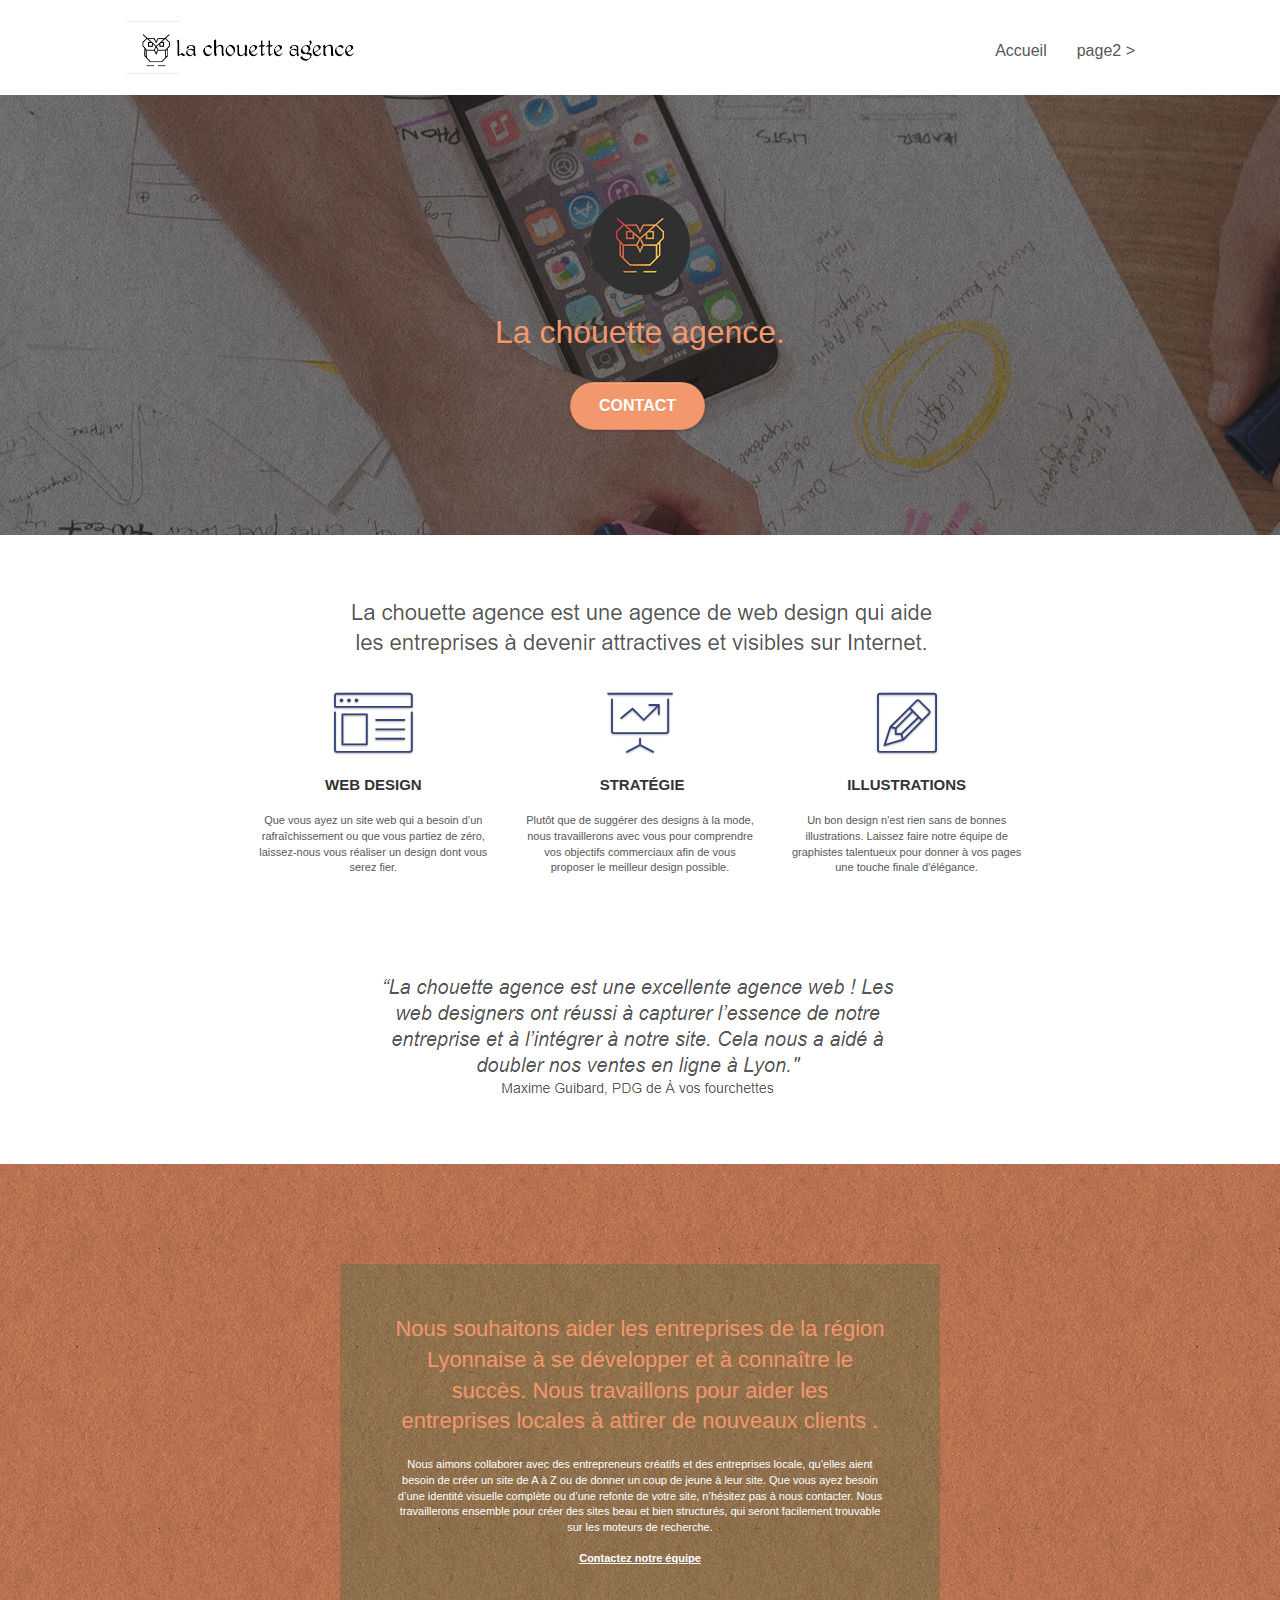
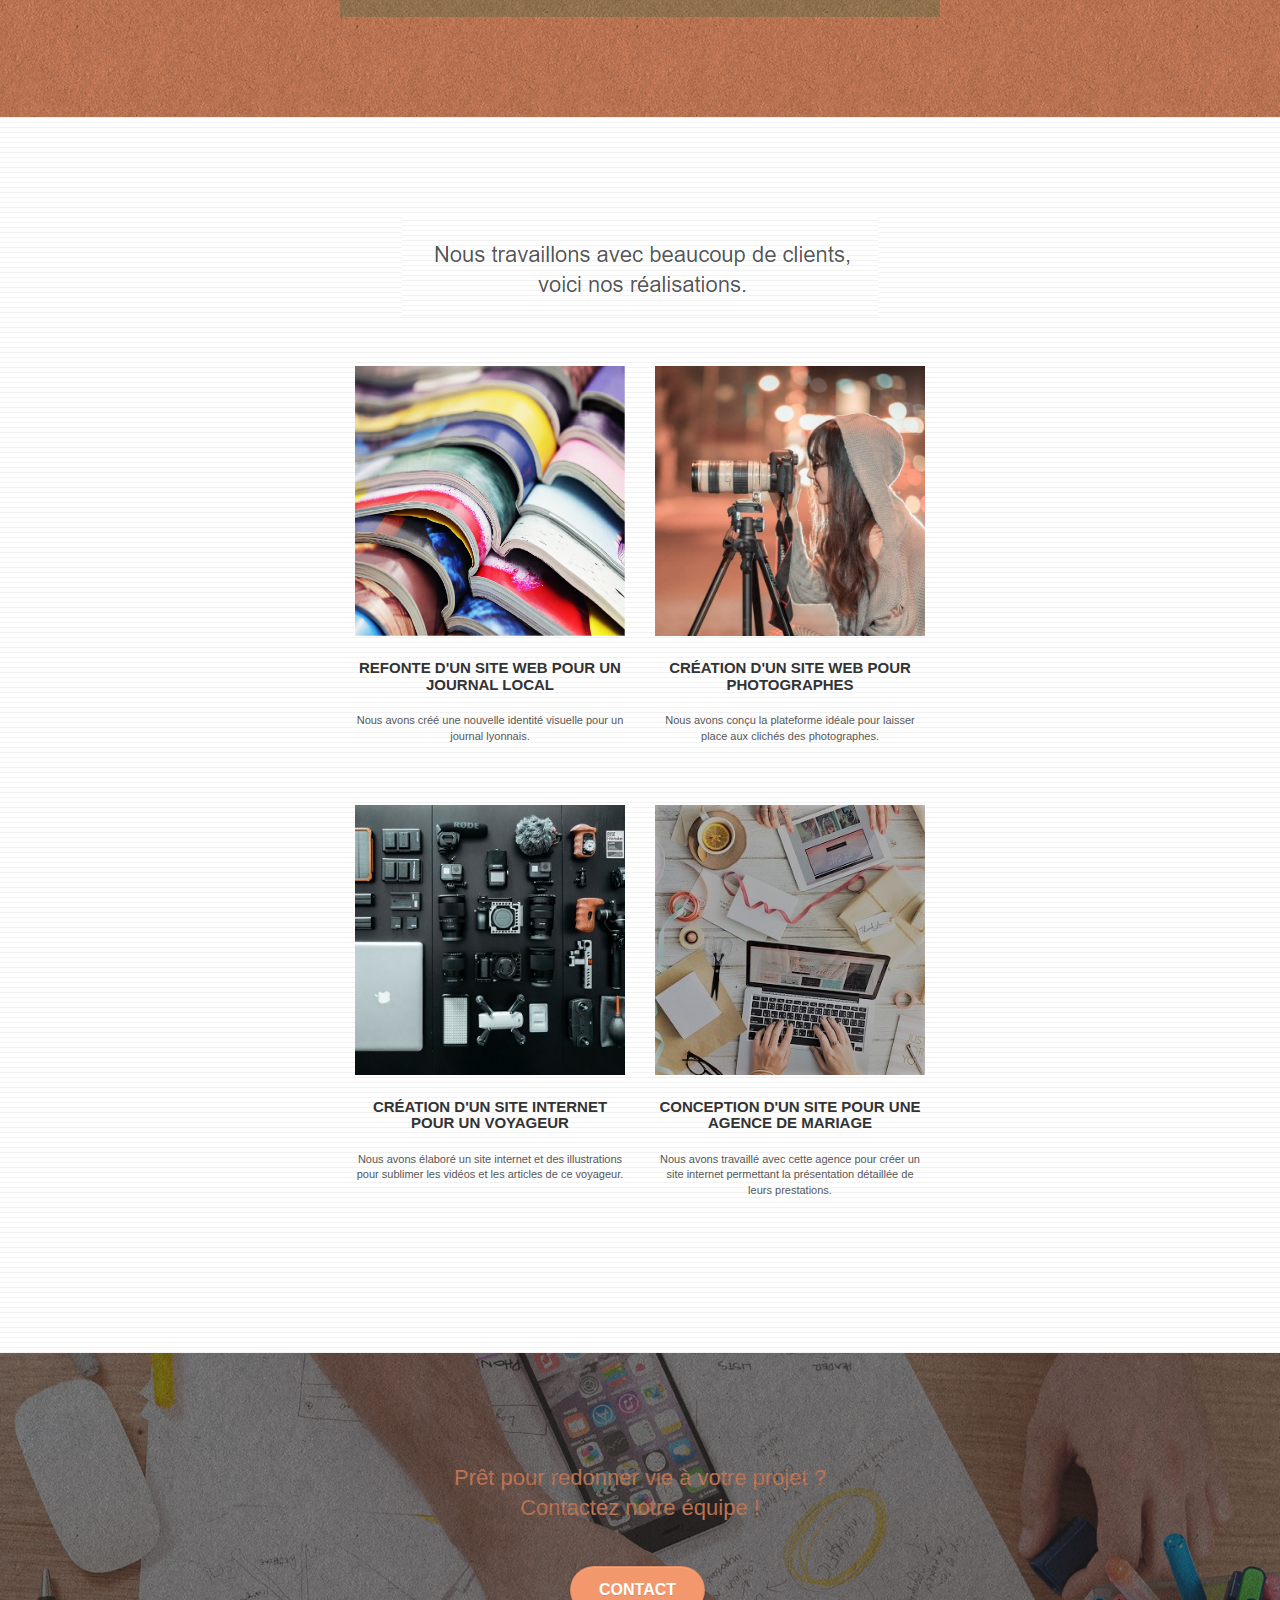
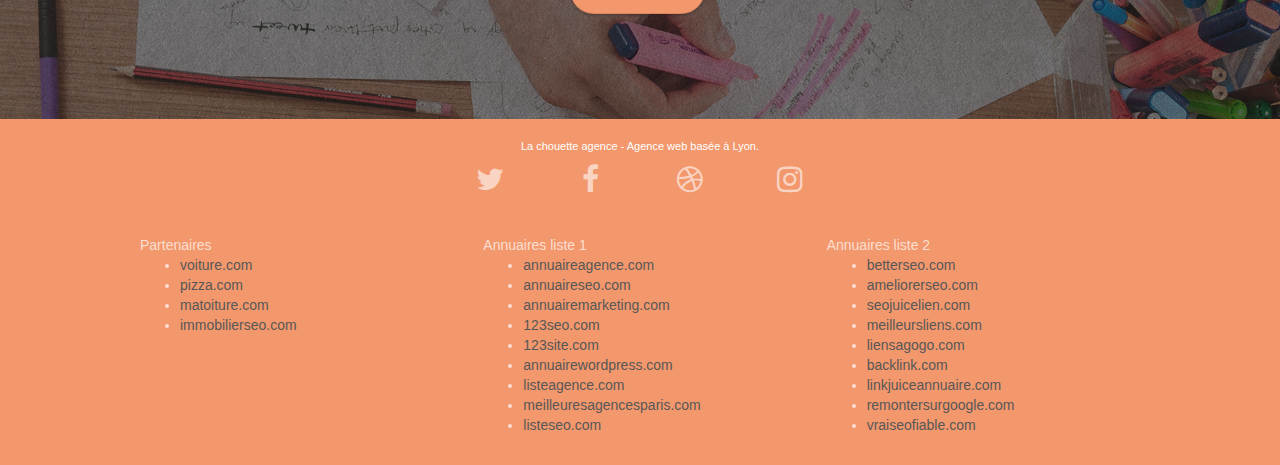
==== index.html @ b1a2a3a9 "first commit" ====
<!doctype html>
<html lang="Default">
<head>
    <meta charset="utf-8">
    <meta name="keywords" content="seo, google, site web, site internet, agence design paris, agence design, agence design,agence design,agence design,agence design,agence design,agence design,agence design,agence design">
    <meta name="description" content="">
    <meta name="viewport" content="width=device-width, initial-scale=1.0, viewport-fit=cover">
    <link rel="shortcut icon" type="image/png" href="favicon.jpg">
    
	<link rel="stylesheet" type="text/css" href="./css/bootstrap.css">
	<link rel="stylesheet" type="text/css" href="style.css">
	<link rel="stylesheet" type="text/css" href="./css/font-awesome.css">
	<link rel="stylesheet" type="text/css" href="./css/et-line.css">
	
    
	<script src="./js/jquery-2.1.0.js"></script>
	<script src="./js/bootstrap.js"></script>
	<script src="./js/blocs.js"></script>
	<script src="./js/jquery.touchSwipe.js" defer></script>
	<script src="./js/gmaps.js"></script>

    <title>.</title>

    
<!-- Analytics -->
 
<!-- Analytics END -->
    
</head>
<body>
<!-- Principal conteneur -->
<div class="page-container">
    
<!-- bloc-0 -->
<div class="bloc bgc-white l-bloc " id="bloc-0">
	<div class="container bloc-sm">

		<nav class="navbar row">
			<div class="navbar-header">
				<div class="keywords" style="color:#cccccc;font-size:1px;">Agence web à paris, stratégie web, web design, illustrations, design de site web, site web, web, internet, site internet, site</div>
				<a class="navbar-brand" href="index.html"><img src="img/la-chouette-agence.png" alt="paris web design logo agence web meilleure agence" height="40" /></a>
				<div class="keywords" style="color:#cccccc;font-size:1px;">Agence web à paris, stratégie web, web design, illustrations, design de site web, site web, web, internet, site internet, site</div>
				<button id="nav-toggle" type="button" class="ui-navbar-toggle navbar-toggle" data-toggle="collapse" data-target=".navbar-1">
					<span class="sr-only">Toggle navigation</span><span class="icon-bar"></span><span class="icon-bar"></span><span class="icon-bar"></span>
				</button>
			</div>
			<div class="collapse navbar-collapse navbar-1 special-dropdown-nav">
				<ul class="site-navigation nav navbar-nav">
					<li>
						<a href="index.html">Accueil</a>
					</li>
					<li>
					</li>
					<li>
						<a href="page2.html">page2 &gt;</a>
					</li>
				</ul>
			</div>
		</nav>
	</div>
</div>
<!-- bloc-0 END -->

<!-- bloc-1-presentation -->
<div class="bloc bgc-dark-slate-blue bg-banniere d-bloc bg-t-edge bloc-bg-texture texture-paper b-parallax" id="bloc-1-hero">
	<div class="container bloc-lg">
		<div class="row tight-width-whitespace">
			<div class="col-sm-12">
				<img src="img/logo.png" class="center-block image-resize-mode" width="100" alt="La chouette agence, agence web paris, création logo paris" />
				<h1 class="text-center hero-bloc-text tc-white ">
					La chouette agence.
				</h1>
				<div class="text-center">
					<a href="page2.html" class="btn btn-lg btn-clean btn-rd cta-hero btn-atomic-tangerine" id="cta-hero">Contact</a>
				</div>
			</div>
		</div>
	</div>
</div>
<!-- bloc-1-presentation END -->

<!-- bloc-2-services -->
<div class="bloc bgc-white l-bloc" id="bloc-2-services">
	<div class="container bloc-md">
		<div class="row">
			<div class="col-sm-12 text-center">
				<img alt="agence web, agence web paris, web design paris, stratégie web" src="img/title.png" />
			</div>
		</div>
		<div class="row voffset-lg med-width-whitespace">
			<div class="col-sm-4">
				<div class="text-center">
					<span class="et-icon-browser sm-shadow icon-dark-slate-blue icons icon-lg"></span>
				</div>
				<h3 class="mg-md text-center">
					Web design
				</h3>
				<p class="text-center ">
					Que vous ayez un site web qui a besoin d&rsquo;un rafraîchissement ou que vous partiez de zéro, laissez-nous vous réaliser un design dont vous serez fier.
				</p>
			</div>
			<div class="col-sm-4">
				<div class="text-center">
					<span class="et-icon-presentation sm-shadow icon-dark-slate-blue icons icon-lg"></span>
				</div>
				<h3 class="mg-md text-center">
					&nbsp;Stratégie
				</h3>
				<p class="text-center ">
					Plutôt que de suggérer des designs à la mode, nous travaillerons avec vous pour comprendre vos objectifs commerciaux afin de vous proposer le meilleur design possible.<br>
				</p>
			</div>
			<div class="col-sm-4">
				<div class="text-center">
					<span class="et-icon-edit sm-shadow icon-dark-slate-blue icons icon-lg"></span>
				</div>
				<h3 class="mg-md text-center">
					Illustrations
				</h3>
				<p class="text-center ">
					Un bon design n'est rien sans de bonnes illustrations. Laissez faire notre équipe de graphistes talentueux pour donner à vos pages une touche finale d'élégance.
				</p>
			</div>
		</div>
		<div class="row voffset-lg voffset">
			<div class="col-xs-12 col-md-8 col-md-offset-2 text-center">
				<img alt="agence web, agence web paris, web design paris, stratégie web" src="img/citation.png" />

			</div>
		</div>
	</div>
</div>
<!-- bloc-2-services END -->

<!-- bloc-3-what-i-do -->
<div class="bloc tc-white bgc-atomic-tangerine bg-presentation d-bloc bloc-bg-texture texture-paper b-parallax" id="bloc-3-what-i-do">
	<div class="container bloc-lg">
		<div class="row tight-width-whitespace black-background">
			<div class="col-sm-12">
				<h2 class="mg-md text-center tc-white">
					Nous souhaitons aider les entreprises de la région Lyonnaise à se développer et à connaître le succès. Nous travaillons pour aider les entreprises locales à attirer de nouveaux clients .<br>
				</h2>
				<p class="text-center white">
					Nous aimons collaborer avec des entrepreneurs créatifs et des entreprises locale, qu’elles aient besoin de créer un site de A à Z ou de donner un coup de jeune à leur site. Que vous ayez besoin d’une identité visuelle complète ou d’une refonte de votre site, n’hésitez pas à nous contacter. Nous travaillerons ensemble pour créer des sites beau et bien structurés, qui seront facilement trouvable sur les moteurs de recherche. <br><br><a class="ltc-white bold-link" href="page2.html">Contactez notre équipe</a><br>
				</p>
			</div>
		</div>
	</div>
</div>
<!-- bloc-3-what-i-do END -->

<!-- bloc-4-portfolio -->
<div class="bloc bgc-white bg-lines-h2-bg bg-repeat l-bloc" id="bloc-4-portfolio">
	<div class="container bloc-lg">
		<div class="row">
			<div class="col-sm-12 text-center">
				<img alt="agence web, agence web paris, web design paris, stratégie web" src="img/title2.png" />
			</div>
		</div>
		<div class="row tight-width-whitespace portfolio-row">
			<div class="col-sm-6">
				<a href="#" data-lightbox="img/1.jpg" data-gallery-id="gallery-1" data-caption="Refonte d'un site web pour un journal local" data-frame="snapshot-lb"><img src="img/1.jpg" alt="paris web design logo agence web meilleure agence et refonte site web journal" class="img-responsive portfolio-thumb" /></a>
				<h3 class="mg-md text-center">
					Refonte d'un site web pour un journal local
				</h3>
				<p class="text-center">
					Nous avons créé une nouvelle identité visuelle pour un journal lyonnais.
				</p>
			</div>
			<div class="col-sm-6">
				<a href="#" data-lightbox="img/2.jpg" data-gallery-id="gallery-1" data-caption="Création d'un site web pour photographes" data-frame="snapshot-lb"><img src="img/2.jpg" class="img-responsive portfolio-thumb" alt="paris web design logo agence web meilleure agence, Création d'un site web pour photographes" /></a>
				<h3 class="mg-md text-center">
					Création d'un site web pour photographes
				</h3>
				<p class="text-center">
					Nous avons conçu la plateforme idéale pour laisser place aux clichés des photographes.
				</p>
			</div>
		</div>
		<div class="row tight-width-whitespace portfolio-row">
			<div class="col-sm-6">
				<a href="#" data-lightbox="img/3.bmp" data-gallery-id="gallery-1" data-caption="Création d'un site internet pour un voyageur" data-frame="snapshot-lb"><img src="img/3.bmp" class="img-responsive portfolio-thumb" alt="paris web design logo agence web meilleure agence, Création d'un site web pour voyageur"/></a>
				<h3 class="mg-md text-center">
					Création d'un site internet pour un voyageur
				</h3>
				<p class="text-center">
					Nous avons élaboré un site internet et des illustrations pour sublimer les vidéos et les articles de ce voyageur.
				</p>
			</div>
			<div class="col-sm-6">
				<a href="#" data-lightbox="img/4.bmp" data-gallery-id="gallery-1" data-caption="Conception d'un site pour une agence de mariage" data-frame="snapshot-lb"><img src="img/4.bmp" class="img-responsive portfolio-thumb" alt="paris web design logo agence web meilleure agence, Création d'un site web pour agence de mariage" /></a>
				<h3 class="mg-md text-center">
					Conception d'un site pour une agence de mariage
				</h3>
				<p class="text-center">
					Nous avons travaillé avec cette agence pour créer un site internet permettant la présentation détaillée de leurs prestations.
				</p>
			</div>
		</div>
	</div>
</div>
<!-- bloc-4-portfolio END -->

<!-- bloc-5-cta -->
<div class="bloc bgc-dark-slate-blue bg-banniere d-bloc bloc-bg-texture texture-paper" id="bloc-5-cta">
	<div class="container bloc-lg">
		<div class="row">
			<h2 class="mg-md text-center tc-white">
				Prêt pour redonner vie à votre projet ?<br>Contactez notre équipe !
			</h2>
			<div class="col-sm-12 text-center">
				<a href="page2.html" class="btn btn-atomic-tangerine btn-clean btn-rd btn-lg cta-hero">Contact</a>
			</div>
		</div>
	</div>
</div>
<!-- bloc-5-cta END -->

<!-- Footer - bloc-8 -->
<div class="bloc bgc-atomic-tangerine d-bloc" id="bloc-8">
	<div class="container bloc-sm">
		<div class="row">
			<div class="col-sm-12">
				<p class="text-center white">
					La chouette agence - Agence web basée à Lyon.<br>
				</p>
				<div class="row row-no-gutters social">
					<div class="col-sm-3">
						<div class="text-center">
							<a class="social" href="index.html"><span class="fa fa-twitter icon-md"></span></a>
						</div>
					</div>
					<div class="col-sm-3">
						<div class="text-center">
							<a class="social" href="index.html"><span class="fa fa-facebook icon-md"></span></a>
						</div>
					</div>
					<div class="col-sm-3">
						<div class="text-center">
							<a class="social" href="index.html"><span class="fa fa-dribbble icon-md"></span></a>
						</div>
					</div>
					<div class="col-sm-3">
						<div class="text-center">
							<a class="social" href="index.html"><span class="fa fa-instagram icon-md"></span></a>
						</div>
					</div>
					<div class="keywords" style="color:#F3976C;">Agence web à paris, stratégie web, web design, illustrations, design de site web, site web, web, internet, site internet, site</div>
				</div>
				<div class="row">
					<div class="col-sm-4">
						Partenaires
							<ul>
								<li><a href="voiture.com">voiture.com</a></li>
								<li><a href="pizza.com">pizza.com</a></li>
								<li><a href="matoiture.com">matoiture.com</a></li>
								<li><a href="immobilierseo.com">immobilierseo.com</a></li>
							</ul>		
					</div>
					<div class="col-sm-4">
						Annuaires liste 1
						<ul>
							<li><a href="annuaireagence.com">annuaireagence.com</a></li>
							<li><a href="annuaireseo.com">annuaireseo.com</a></li>
							<li><a href="annuairemarketing.com">annuairemarketing.com</a></li>
							<li><a href="123seoture.com">123seo.com</a></li>
							<li><a href="123site.com">123site.com</a></li>
							<li><a href="annuairewordpress.com">annuairewordpress.com</a></li>
							<li><a href="listeagence.com">listeagence.com</a></li>
							<li><a href="meilleuresagencesparis.com">meilleuresagencesparis.com</a></li>
							<li><a href="listeseo.com">listeseo.com</a></li>
						</ul>
					</div>
					<div class="col-sm-4">
						Annuaires liste 2
						<ul>
							<li><a href="betterseo.com">betterseo.com</a></li>
							<li><a href="ameliorerseo.com">ameliorerseo.com</a></li>
							<li><a href="seojuicelien.com">seojuicelien.com</a></li>
							<li><a href="meilleursliens.com">meilleursliens.com</a></li>
							<li><a href="liensagogo.com">liensagogo.com</a></li>
							<li><a href="backlink.com">backlink.com</a></li>
							<li><a href="linkjuiceannuaire.com">linkjuiceannuaire.com</a></li>
							<li><a href="remontersurgoogle.com">remontersurgoogle.com</a></li>
							<li><a href="vraiseofiable.com">vraiseofiable.com</a></li>
						</ul>
					</div>
				</div>
			</div>
		</div>
	</div>
</div>
<!-- Footer - bloc-8 END -->

</div>
<!-- Principal conteneur END -->
    

</body>
</html>
---- style.css ----
body {
    margin: 0;
    padding: 0;
    background: #FFF;
    overflow-x: hidden;
    -webkit-font-smoothing: antialiased;
    -moz-osx-font-smoothing: grayscale;
}

a,
button {
    transition: all .3s ease-in-out;
    outline: none!important;
}

a:hover {
    text-decoration: none;
    cursor: pointer;
}

#page-loading-blocs-notifaction {
    position: fixed;
    top: 0;
    bottom: 0;
    width: 100%;
    z-index: 100000;
    background: #FFFFFF url("img/pageload-spinner.gif") no-repeat center center;
}

.bloc {
    width: 100%;
    clear: both;
    background: 50% 50% no-repeat;
    padding: 0 50px;
    -webkit-background-size: cover;
    -moz-background-size: cover;
    -o-background-size: cover;
    background-size: cover;
    position: relative;
}

.bloc .container {
    padding-left: 0;
    padding-right: 0;
}

.bloc-lg {
    padding: 100px 50px;
}

.bloc-md {
    padding: 50px;
}

.bloc-sm {
    padding: 20px 50px;
}

.bg-center,
.bg-l-edge,
.bg-r-edge,
.bg-t-edge,
.bg-b-edge,
.bg-tl-edge,
.bg-bl-edge,
.bg-tr-edge,
.bg-br-edge,
.bg-repeat {
    -webkit-background-size: auto!important;
    -moz-background-size: auto!important;
    -o-background-size: auto!important;
    background-size: auto!important;
}

.bg-repeat {
    background: repeat;
}

.bg-t-edge {
    background: top no-repeat;
}

.bloc-bg-texture::before {
    content: "";
    background-size: 2px 2px;
    position: absolute;
    top: 0;
    bottom: 0;
    left: 0;
    right: 0;
}

.texture-paper::before {
    background: url("img/texture-paper.png");
    background-size: 280px 280px;
}

.b-parallax {
    background-attachment: fixed;
}

.d-bloc {
    color: rgba(255, 255, 255, .7);
}

.d-bloc button:hover {
    color: rgba(255, 255, 255, .9);
}

.d-bloc .icon-round,
.d-bloc .icon-square,
.d-bloc .icon-rounded,
.d-bloc .icon-semi-rounded-a,
.d-bloc .icon-semi-rounded-b {
    border-color: rgba(255, 255, 255, .9);
}

.d-bloc .divider-h span {
    border-color: rgba(255, 255, 255, .2);
}

.d-bloc .a-btn,
.d-bloc .navbar a,
.d-bloc .navbar-brand,
.d-bloc a .icon-sm,
.d-bloc a .icon-md,
.d-bloc a .icon-lg,
.d-bloc a .icon-xl,
.d-bloc h1 a,
.d-bloc h2 a,
.d-bloc h3 a,
.d-bloc h4 a,
.d-bloc h5 a,
.d-bloc h6 a,
.d-bloc p a {
    color: rgba(255, 255, 255, .6);
}

.d-bloc .a-btn:hover,
.d-bloc .navbar a:hover,
.d-bloc .navbar-brand:hover,
.d-bloc a:hover .icon-sm,
.d-bloc a:hover .icon-md,
.d-bloc a:hover .icon-lg,
.d-bloc a:hover .icon-xl,
.d-bloc h1 a:hover,
.d-bloc h2 a:hover,
.d-bloc h3 a:hover,
.d-bloc h4 a:hover,
.d-bloc h5 a:hover,
.d-bloc h6 a:hover,
.d-bloc p a:hover {
    color: rgba(255, 255, 255, 1);
}

.d-bloc .navbar-toggle .icon-bar {
    background: rgba(255, 255, 255, 1);
}

.d-bloc .btn-wire,
.d-bloc .btn-wire:hover {
    color: rgba(255, 255, 255, 1);
    border-color: rgba(255, 255, 255, 1);
}

.d-bloc .panel {
    color: rgba(0, 0, 0, .5);
}

.d-bloc .panel button:hover {
    color: rgba(0, 0, 0, .7);
}

.d-bloc .panel icon {
    border-color: rgba(0, 0, 0, .7);
}

.d-bloc .panel .divider-h span {
    border-color: rgba(0, 0, 0, .1);
}

.d-bloc .panel .a-btn {
    color: rgba(0, 0, 0, .6);
}

.d-bloc .panel .a-btn:hover {
    color: rgba(0, 0, 0, 1);
}

.d-bloc .panel .btn-wire,
.d-bloc .panel .btn-wire:hover {
    color: rgba(0, 0, 0, .7);
    border-color: rgba(0, 0, 0, .3);
}

.d-bloc .panel,
.l-bloc {
    color: rgba(0, 0, 0, .5);
}

.d-bloc .panel button:hover,
.l-bloc button:hover {
    color: rgba(0, 0, 0, .7);
}

.l-bloc .icon-round,
.l-bloc .icon-square,
.l-bloc .icon-rounded,
.l-bloc .icon-semi-rounded-a,
.l-bloc .icon-semi-rounded-b {
    border-color: rgba(0, 0, 0, .7);
}

.d-bloc .panel .divider-h span,
.l-bloc .divider-h span {
    border-color: rgba(0, 0, 0, .1);
}

.d-bloc .panel .a-btn,
.l-bloc .a-btn,
.l-bloc .navbar a,
.l-bloc .navbar-brand,
.l-bloc a .icon-sm,
.l-bloc a .icon-md,
.l-bloc a .icon-lg,
.l-bloc a .icon-xl,
.l-bloc h1 a,
.l-bloc h2 a,
.l-bloc h3 a,
.l-bloc h4 a,
.l-bloc h5 a,
.l-bloc h6 a,
.l-bloc p a {
    color: rgba(0, 0, 0, .6);
}

.d-bloc .panel .a-btn:hover,
.l-bloc .a-btn:hover,
.l-bloc .navbar a:hover,
.l-bloc .navbar-brand:hover,
.l-bloc a:hover .icon-sm,
.l-bloc a:hover .icon-md,
.l-bloc a:hover .icon-lg,
.l-bloc a:hover .icon-xl,
.l-bloc h1 a:hover,
.l-bloc h2 a:hover,
.l-bloc h3 a:hover,
.l-bloc h4 a:hover,
.l-bloc h5 a:hover,
.l-bloc h6 a:hover,
.l-bloc p a:hover {
    color: rgba(0, 0, 0, 1);
}

.l-bloc .navbar-toggle .icon-bar {
    color: rgba(0, 0, 0, .6);
}

.d-bloc .panel .btn-wire,
.d-bloc .panel .btn-wire:hover,
.l-bloc .btn-wire,
.l-bloc .btn-wire:hover {
    color: rgba(0, 0, 0, .7);
    border-color: rgba(0, 0, 0, .3);
}

.voffset {
    margin-top: 30px;
}

.voffset-lg {
    margin-top: 80px;
}

.row-no-gutters {
    margin-right: 0;
    margin-left: 0;
}

.row.row-no-gutters > [class^="col-"],
.row.row-no-gutters > [class*=" col-"] {
    padding-right: 0;
    padding-left: 0;
}

#bloc-1-hero h1 {
    font-size: 32px;
}

.navbar {
    margin-bottom: 0;
    z-index: 1;
}

.navbar-brand {
    height: auto;
    padding: 3px 15px;
    font-size: 25px;
    font-weight: normal;
    font-weight: 600;
    line-height: 44px;
}

.navbar-brand img {
    max-height: 200px;
    margin: 0 5px 0 0;
    display: inline;
}

.navbar-brand img[src$=svg] {
    min-width: 100px;
}

.nav-center .navbar-brand img {
    margin: 0;
}

.navbar .nav {
    padding-top: 2px;
    margin-right: -16px;
    float: right;
    z-index: 1;
}

.nav > li {
    float: left;
    margin-top: 4px;
    font-size: 16px;
}

.navbar-nav .open .dropdown-menu > li > a {
    text-align: inherit;
}

.nav > li a:hover,
.nav > li a:focus {
    background: transparent;
}

.navbar-toggle {
    margin: 10px 10px 0 0;
    border: 0px;
}

.navbar-toggle:hover {
    background: transparent!important;
}

.navbar-toggle .icon-bar {
    background-color: rgba(0, 0, 0, .5);
    width: 26px;
}

.nav-invert .navbar .nav {
    float: left;
}

.nav-invert .navbar-header,
.nav-invert .navbar-brand {
    float: right;
    position: relative;
    z-index: 2;
}

@media (min-width: 768px) {
    .site-navigation {
        position: absolute;
        top: 50%;
        right: 20px;
        transform: translate(0, -50%);
        -webkit-transform: translateY(-50%);
    }
    .nav > li .dropdown-menu a,
    .nav > li .dropdown-menu a:hover {
        color: #484848;
    }
    .nav-invert .site-navigation {
        left: 0;
        right: 0;
    }
    .nav-center {
        text-align: center;
    }
    .nav-center .navbar-header {
        width: 100%;
    }
    .nav-center .navbar-header,
    .nav-center .navbar-brand,
    .nav-center .nav > li {
        float: none;
        display: inline-block;
    }
    .nav-center .site-navigation {
        position: relative;
        width: 100%;
        right: 0;
        margin-right: 0px;
        margin-top: 20px;
    }
    .nav-center.mini-nav .navbar-toggle {
        float: none;
        margin: 10px auto 0;
    }
}

.nav > li > .dropdown a {
    background: none!important;
    display: block;
    padding: 14px 15px;
}

nav .caret {
    margin: 0 5px;
}

.dropdown-menu .dropdown-menu {
    top: -8px;
    left: 100%;
}

.dropdown-menu .dropmenu-flow-right {
    top: 100%;
    left: 0;
    margin-left: -1px;
    border-top-left-radius: 0;
    border-top-right-radius: 0;
}

.dropdown-menu .dropdown span {
    border: 4px solid black;
    border-top-color: transparent;
    border-right-color: transparent;
    border-bottom-color: transparent;
    margin: 6px -5px 0 0!important;
    float: right;
}

.mg-md {
    margin-top: 10px;
    margin-bottom: 20px;
}

.mg-lg {
    margin-top: 10px;
    margin-bottom: 40px;
}

.btn {
    margin: 0 5px 5px 0;
}

.btn.pull-right {
    margin: 0 0 5px 5px;
}

.btn-d,
.btn-d:hover,
.btn-d:focus {
    color: #FFF;
    background: rgba(0, 0, 0, .3);
}

button {
    outline: none!important;
}

.btn-rd {
    border-radius: 40px;
}

.btn-clean {
    border: 1px solid rgba(0, 0, 0, .08);
    border-bottom-color: rgba(0, 0, 0, .1);
    text-shadow: 0 1px 0 rgba(0, 0, 1, .1);
    box-shadow: 0 1px 3px rgba(0, 0, 1, .25), inset 0 1px 0 0 rgba(255, 255, 255, .15);
}

.icon-md {
    font-size: 30px!important;
}

.icon-lg {
    font-size: 60px!important;
}

.sm-shadow {
    text-shadow: 0 1px 2px rgba(0, 0, 0, .3);
}

.panel-sq,
.panel-sq .panel-heading,
.panel-sq .panel-footer {
    border-radius: 0;
}

.panel-rd {
    border-radius: 30px;
}

.panel-rd .panel-heading {
    border-radius: 29px 29px 0 0;
}

.panel-rd .panel-footer {
    border-radius: 0 0 29px 29px;
}

.form-control {
    border-color: rgba(0, 0, 0, .1);
    box-shadow: none;
}

.scrollToTop {
    width: 40px;
    height: 40px;
    position: fixed;
    bottom: 20px;
    right: 20px;
    opacity: 0;
    z-index: 500;
    transition: all .3s ease-in-out;
}

.scrollToTop span {
    margin-top: 6px;
}

.showScrollTop {
    font-size: 14px;
    opacity: 1;
}

a[data-lightbox] {
    position: relative;
    display: block;
    text-align: center;
}

a[data-lightbox]:hover::before {
    content: "+";
    font-family: "HelveticaNeue-Light", "Helvetica Neue Light", "Helvetica Neue", Helvetica, Arial;
    font-size: 32px;
    width: 50px;
    height: 50px;
    margin-left: -25px;
    border-radius: 50%;
    background: rgba(0, 0, 0, .6);
    color: #FFF;
    font-weight: 100;
    z-index: 1;
    position: absolute;
    top: 50%;
    transform: translateY(-50%);
    -webkit-transform: translateY(-50%);
}

a[data-lightbox]:hover img {
    opacity: 0.6;
    -webkit-animation-fill-mode: none;
    animation-fill-mode: none;
}

#lightbox-modal {
    display: flex;
    align-items: center;
}

#lightbox-modal .modal-dialog {
    width: 90%;
    max-width: 900px;
    margin: 0 auto 0;
}

#lightbox-modal .modal-dialog img {
    max-height: 90vh;
    margin: 0 auto;
}

.lightbox-caption {
    padding: 20px;
    color: #FFF;
    background: rgba(0, 0, 0, .5);
    position: absolute;
    left: 15px;
    right: 15px;
    bottom: 5px;
}

.close-lightbox {
    color: #FFF;
    font-size: 30px;
    position: absolute;
    top: 20px;
    right: 20px;
    z-index: 20;
    background: rgba(0, 0, 0, .5);
    border: none;
    line-height: 30px;
    padding: 0 9px 5px;
    opacity: 0.3;
}

.close-lightbox:hover,
.next-lightbox:hover,
.prev-lightbox:hover {
    opacity: 1.0;
    color: #FFF;
}

.next-lightbox,
.prev-lightbox {
    font-size: 20px;
    color: rgba(255, 255, 255, .9);
    background: rgba(0, 0, 0, .5);
    transition: all .2s ease-in-out;
    position: absolute;
    top: 45%;
    z-index: 1;
    opacity: 0.4;
}

.next-lightbox {
    padding: 6px 8px 1px 13px;
    right: 25px;
}

.prev-lightbox {
    padding: 6px 13px 1px 10px;
    left: 25px;
}

.snapshot-lb .modal-body {
    padding-bottom: 45px;
}

.snapshot-lb .lightbox-caption {
    padding: 0;
    color: rgba(0, 0, 0, .5);
    background: none;
}

h1,
h2,
h3,
h4,
h5,
h6,
p,
label,
.btn,
a {
    font-family: "helvetica";
    font-weight: 400;
    color: #575757!important;
}

.container {
    max-width: 1000px;
}

.hero-bloc-text {
    font-size: 38px;
}

.hero-bloc-text-sub {
    font-size: 36px;
}

.statement-bloc-text {
    line-height: 26px;
    font-style: italic;
    font-size: 20px;
    text-align: center;
    font-weight: lighter;
    max-width: 520px;
    margin: auto auto auto auto;
}

p {
    font-size: 11px;
}

.tight-width-whitespace {
    max-width: 600px;
    margin: auto auto auto auto;
}

.h1 {
    font-size: 20px;
    font-family: "Open Sans";
}

.cta-hero {
    margin-top: 22px;
    color: #FFFFFF!important;
    text-transform: uppercase;
    padding: 12px 28px 12px 28px;
    font-size: 16px;
    font-weight: 700;
}

.social {
    max-width: 400px;
    margin: auto auto auto auto;
}

h2 {
    font-size: 22px;
    line-height: 1.4em;
}

h3 {
    font-size: 15px;
    text-transform: uppercase;
    font-weight: 700;
    color: #333333!important;
}

.med-width-whitespace {
    max-width: 800px;
    margin: auto auto auto auto;
    box-shadow: 0px 0px 0px #000000;
}

h1 {
    color: #333333!important;
}

h4 {
    color: #333333!important;
}

.icons {
    margin-bottom: 14px;
    margin-top: 24px;
}

.white {
    color: #FFFFFF!important;
}

.portfolio-thumb {
    margin-bottom: 24px;
}

.portfolio-row {
    margin-bottom: 44px;
    margin-top: 50px;
}

.avatar {
    box-shadow: 0px 4px 9px rgba(0, 0, 0, 0.3);
}

.black-background {
    background-color: rgba(165, 147, 99, 0.7);
    padding: 40px 40px 40px 40px;
}

.bold-link {
    font-weight: 900;
    text-decoration: underline!important;
}

.bgc-white {
    background-color: #FFFFFF;
}

.bgc-dark-slate-blue {
    background-color: #364577;
}

.bgc-atomic-tangerine {
    background-color: #F3976C;
}

.tc-white {
    color: #F3976C!important;
}

.btn-atomic-tangerine {
    background: #F3976C;
    color: #FFFFFF!important;
}

.btn-atomic-tangerine:hover {
    background: #c27956!important;
    color: #FFFFFF!important;
}

.ltc-white {
    color: #FFFFFF!important;
}

.ltc-white:hover {
    color: #cccccc!important;
}

.ltc-atomic-tangerine {
    color: #F3976C!important;
}

.ltc-atomic-tangerine:hover {
    color: #c27956!important;
}

.icon-dark-slate-blue {
    color: #364577!important;
    border-color: #364577!important;
}

.bg-dots-bg {
    background-image: url("img/dots-bg.png");
}

.bg-lines-h2-bg {
    background-image: url("img/lines-h2-bg.png");
}

.bg-banniere {
    background-image: url("img/la-chouette-agence-banniere.jpg");
}

.bg-presentation {
    background-image: url("img/image-de-presentation.bmp");
}

@media (max-width: 1024px) {
    .bloc {
        padding-left: 20px;
        padding-right: 20px;
    }
    .bloc.full-width-bloc,
    .bloc-tile-2.full-width-bloc .container,
    .bloc-tile-3.full-width-bloc .container,
    .bloc-tile-4.full-width-bloc .container {
        padding-left: 0;
        padding-right: 0;
    }
}

@media (max-width: 992px) and (min-width: 768px) {
    .navbar .nav {
        max-width: 80%
    }
    .nav-center.navbar .nav {
        max-width: 100%
    }
}

@media only screen and (min-device-width: 768px) and (max-device-width: 1024px) and (orientation: landscape) {
    .b-parallax {
        background-attachment: scroll;
    }
}

@media only screen and (min-device-width: 1024px) and (max-device-width: 1366px) and (-webkit-min-device-pixel-ratio: 1.5) {
    .b-parallax {
        background-attachment: scroll;
    }
}

@media (max-width: 991px) {
    .container {
        width: 100%;
    }
    .b-parallax {
        background-attachment: scroll;
    }
    .page-container,
    #hero-bloc {
        overflow-x: hidden;
        position: relative;
    }
    .bloc {
        padding-left: constant(safe-area-inset-left);
        padding-right: constant(safe-area-inset-right);
    }
    .bloc-group,
    .bloc-group .bloc {
        display: block;
        width: 100%;
    }
    .bloc-fill-screen .fill-bloc-top-edge,
    .bloc-fill-screen .fill-bloc-bottom-edge {
        padding: 0 20px;
        padding-left: constant(safe-area-inset-left);
        padding-right: constant(safe-area-inset-right);
    }
}

@media (max-width: 767px) {
    .page-container {
        overflow-x: hidden;
        position: relative;
    }
    h1,
    h2,
    h3,
    h4,
    h5,
    h6,
    p,
    #disqus_thread {
        padding-left: 10px!important;
        padding-right: 10px!important;
    }
    .b-parallax {
        background-attachment: scroll;
    }
    .navbar .nav {
        padding-top: 0;
        border-top: 1px solid rgba(0, 0, 0, .2);
        float: none!important;
    }
    .navbar.row {
        margin-left: 0;
        margin-right: 0;
    }
    .site-navigation {
        position: inherit;
        transform: none;
        -webkit-transform: none;
        -ms-transform: none;
    }
    .nav > li {
        margin-top: 0;
        border-bottom: 1px solid rgba(0, 0, 0, .1);
        background: rgba(0, 0, 0, .05);
        text-align: left;
        padding-left: 15px;
        width: 100%;
    }
    .nav > li:hover {
        background: rgba(0, 0, 0, .08);
    }
    .dropdown .dropdown a .caret {
        float: none;
        margin: 5px 0 0 10px!important;
        border: 4px solid black;
        border-bottom-color: transparent;
        border-right-color: transparent;
        border-left-color: transparent;
    }
    #hero-bloc .navbar .nav {
        background: rgba(0, 0, 0, .8);
    }
    #hero-bloc .navbar .nav a {
        color: rgba(255, 255, 255, .6);
    }
    .hero {
        padding: 50px 0;
    }
    .hero-nav {
        left: -1px;
        right: -1px;
    }
    .navbar-collapse {
        padding: 0;
        overflow-x: hidden;
        -webkit-box-shadow: none;
        box-shadow: none;
    }
    .navbar-brand img {
        max-height: 40px;
        width: auto;
    }
    .nav-invert .navbar-header {
        float: none;
        width: 100%;
    }
    .nav-invert .navbar-toggle {
        float: left;
        margin-left: 10px;
    }
    .bloc {
        padding-left: 0;
        padding-right: 0;
    }
    .bloc-xxl,
    .bloc-xl,
    .bloc-lg {
        padding: 40px 0;
    }
    .bloc-sm,
    .bloc-md {
        padding-left: 0;
        padding-right: 0;
    }
    .bloc-tile-2 .container,
    .bloc-tile-3 .container,
    .bloc-tile-4 .container,
    .bloc-fill-screen .fill-bloc-top-edge,
    .bloc-fill-screen .fill-bloc-bottom-edge {
        padding-left: 0;
        padding-right: 0;
    }
    .a-block {
        padding: 0 10px;
    }
    .btn-dwn {
        display: none;
    }
    .voffset {
        margin-top: 5px;
    }
    .voffset-md {
        margin-top: 20px;
    }
    .voffset-lg {
        margin-top: 30px;
    }
    form {
        padding: 5px;
    }
    .close-lightbox {
        display: inline-block;
    }
    .blocsapp-device-iphone5 {
        background-size: 216px 425px;
        padding-top: 60px;
        width: 216px;
        height: 425px;
    }
    .blocsapp-device-iphone5 img {
        width: 180px;
        height: 320px;
    }
}

@media (max-width: 400px) {
    .bloc {
        padding-left: 0;
        padding-right: 0;
    }
}

@media (max-width: 767px) {
    .bloc-mob-center-text {
        text-align: center;
    }
}
---- css/et-line.css ----
@font-face {
    font-family: et-line;
    src: url(../fonts/et-line.eot);
    src: url(../fonts/et-line.eot?#iefix) format('embedded-opentype'), url(../fonts/et-line.woff) format('woff'), url(../fonts/et-line.ttf) format('truetype'), url(../fonts/et-line.svg#et-line) format('svg');
    font-weight: 400;
    font-style: normal
}

.et-icon-adjustments,
.et-icon-alarmclock,
.et-icon-anchor,
.et-icon-aperture,
.et-icon-attachment,
.et-icon-bargraph,
.et-icon-basket,
.et-icon-beaker,
.et-icon-bike,
.et-icon-book-open,
.et-icon-briefcase,
.et-icon-browser,
.et-icon-calendar,
.et-icon-camera,
.et-icon-caution,
.et-icon-chat,
.et-icon-circle-compass,
.et-icon-clipboard,
.et-icon-clock,
.et-icon-cloud,
.et-icon-compass,
.et-icon-desktop,
.et-icon-dial,
.et-icon-document,
.et-icon-documents,
.et-icon-download,
.et-icon-dribbble,
.et-icon-edit,
.et-icon-envelope,
.et-icon-expand,
.et-icon-facebook,
.et-icon-flag,
.et-icon-focus,
.et-icon-gears,
.et-icon-genius,
.et-icon-gift,
.et-icon-global,
.et-icon-globe,
.et-icon-googleplus,
.et-icon-grid,
.et-icon-happy,
.et-icon-hazardous,
.et-icon-heart,
.et-icon-hotairballoon,
.et-icon-hourglass,
.et-icon-key,
.et-icon-laptop,
.et-icon-layers,
.et-icon-lifesaver,
.et-icon-lightbulb,
.et-icon-linegraph,
.et-icon-linkedin,
.et-icon-lock,
.et-icon-magnifying-glass,
.et-icon-map,
.et-icon-map-pin,
.et-icon-megaphone,
.et-icon-mic,
.et-icon-mobile,
.et-icon-newspaper,
.et-icon-notebook,
.et-icon-paintbrush,
.et-icon-paperclip,
.et-icon-pencil,
.et-icon-phone,
.et-icon-picture,
.et-icon-pictures,
.et-icon-piechart,
.et-icon-presentation,
.et-icon-pricetags,
.et-icon-printer,
.et-icon-profile-female,
.et-icon-profile-male,
.et-icon-puzzle,
.et-icon-quote,
.et-icon-recycle,
.et-icon-refresh,
.et-icon-ribbon,
.et-icon-rss,
.et-icon-sad,
.et-icon-scissors,
.et-icon-scope,
.et-icon-search,
.et-icon-shield,
.et-icon-speedometer,
.et-icon-strategy,
.et-icon-streetsign,
.et-icon-tablet,
.et-icon-target,
.et-icon-telescope,
.et-icon-toolbox,
.et-icon-tools,
.et-icon-tools-2,
.et-icon-trophy,
.et-icon-tumblr,
.et-icon-twitter,
.et-icon-upload,
.et-icon-video,
.et-icon-wallet,
.et-icon-wine {
    font-family: et-line;
    speak: none;
    font-style: normal;
    font-weight: 400;
    font-variant: normal;
    text-transform: none;
    line-height: 1;
    -webkit-font-smoothing: antialiased;
    -moz-osx-font-smoothing: grayscale;
    display: inline-block
}

.et-icon-mobile:before {
    content: "\e000"
}

.et-icon-laptop:before {
    content: "\e001"
}

.et-icon-desktop:before {
    content: "\e002"
}

.et-icon-tablet:before {
    content: "\e003"
}

.et-icon-phone:before {
    content: "\e004"
}

.et-icon-document:before {
    content: "\e005"
}

.et-icon-documents:before {
    content: "\e006"
}

.et-icon-search:before {
    content: "\e007"
}

.et-icon-clipboard:before {
    content: "\e008"
}

.et-icon-newspaper:before {
    content: "\e009"
}

.et-icon-notebook:before {
    content: "\e00a"
}

.et-icon-book-open:before {
    content: "\e00b"
}

.et-icon-browser:before {
    content: "\e00c"
}

.et-icon-calendar:before {
    content: "\e00d"
}

.et-icon-presentation:before {
    content: "\e00e"
}

.et-icon-picture:before {
    content: "\e00f"
}

.et-icon-pictures:before {
    content: "\e010"
}

.et-icon-video:before {
    content: "\e011"
}

.et-icon-camera:before {
    content: "\e012"
}

.et-icon-printer:before {
    content: "\e013"
}

.et-icon-toolbox:before {
    content: "\e014"
}

.et-icon-briefcase:before {
    content: "\e015"
}

.et-icon-wallet:before {
    content: "\e016"
}

.et-icon-gift:before {
    content: "\e017"
}

.et-icon-bargraph:before {
    content: "\e018"
}

.et-icon-grid:before {
    content: "\e019"
}

.et-icon-expand:before {
    content: "\e01a"
}

.et-icon-focus:before {
    content: "\e01b"
}

.et-icon-edit:before {
    content: "\e01c"
}

.et-icon-adjustments:before {
    content: "\e01d"
}

.et-icon-ribbon:before {
    content: "\e01e"
}

.et-icon-hourglass:before {
    content: "\e01f"
}

.et-icon-lock:before {
    content: "\e020"
}

.et-icon-megaphone:before {
    content: "\e021"
}

.et-icon-shield:before {
    content: "\e022"
}

.et-icon-trophy:before {
    content: "\e023"
}

.et-icon-flag:before {
    content: "\e024"
}

.et-icon-map:before {
    content: "\e025"
}

.et-icon-puzzle:before {
    content: "\e026"
}

.et-icon-basket:before {
    content: "\e027"
}

.et-icon-envelope:before {
    content: "\e028"
}

.et-icon-streetsign:before {
    content: "\e029"
}

.et-icon-telescope:before {
    content: "\e02a"
}

.et-icon-gears:before {
    content: "\e02b"
}

.et-icon-key:before {
    content: "\e02c"
}

.et-icon-paperclip:before {
    content: "\e02d"
}

.et-icon-attachment:before {
    content: "\e02e"
}

.et-icon-pricetags:before {
    content: "\e02f"
}

.et-icon-lightbulb:before {
    content: "\e030"
}

.et-icon-layers:before {
    content: "\e031"
}

.et-icon-pencil:before {
    content: "\e032"
}

.et-icon-tools:before {
    content: "\e033"
}

.et-icon-tools-2:before {
    content: "\e034"
}

.et-icon-scissors:before {
    content: "\e035"
}

.et-icon-paintbrush:before {
    content: "\e036"
}

.et-icon-magnifying-glass:before {
    content: "\e037"
}

.et-icon-circle-compass:before {
    content: "\e038"
}

.et-icon-linegraph:before {
    content: "\e039"
}

.et-icon-mic:before {
    content: "\e03a"
}

.et-icon-strategy:before {
    content: "\e03b"
}

.et-icon-beaker:before {
    content: "\e03c"
}

.et-icon-caution:before {
    content: "\e03d"
}

.et-icon-recycle:before {
    content: "\e03e"
}

.et-icon-anchor:before {
    content: "\e03f"
}

.et-icon-profile-male:before {
    content: "\e040"
}

.et-icon-profile-female:before {
    content: "\e041"
}

.et-icon-bike:before {
    content: "\e042"
}

.et-icon-wine:before {
    content: "\e043"
}

.et-icon-hotairballoon:before {
    content: "\e044"
}

.et-icon-globe:before {
    content: "\e045"
}

.et-icon-genius:before {
    content: "\e046"
}

.et-icon-map-pin:before {
    content: "\e047"
}

.et-icon-dial:before {
    content: "\e048"
}

.et-icon-chat:before {
    content: "\e049"
}

.et-icon-heart:before {
    content: "\e04a"
}

.et-icon-cloud:before {
    content: "\e04b"
}

.et-icon-upload:before {
    content: "\e04c"
}

.et-icon-download:before {
    content: "\e04d"
}

.et-icon-target:before {
    content: "\e04e"
}

.et-icon-hazardous:before {
    content: "\e04f"
}

.et-icon-piechart:before {
    content: "\e050"
}

.et-icon-speedometer:before {
    content: "\e051"
}

.et-icon-global:before {
    content: "\e052"
}

.et-icon-compass:before {
    content: "\e053"
}

.et-icon-lifesaver:before {
    content: "\e054"
}

.et-icon-clock:before {
    content: "\e055"
}

.et-icon-aperture:before {
    content: "\e056"
}

.et-icon-quote:before {
    content: "\e057"
}

.et-icon-scope:before {
    content: "\e058"
}

.et-icon-alarmclock:before {
    content: "\e059"
}

.et-icon-refresh:before {
    content: "\e05a"
}

.et-icon-happy:before {
    content: "\e05b"
}

.et-icon-sad:before {
    content: "\e05c"
}

.et-icon-facebook:before {
    content: "\e05d"
}

.et-icon-twitter:before {
    content: "\e05e"
}

.et-icon-googleplus:before {
    content: "\e05f"
}

.et-icon-rss:before {
    content: "\e060"
}

.et-icon-tumblr:before {
    content: "\e061"
}

.et-icon-linkedin:before {
    content: "\e062"
}

.et-icon-dribbble:before {
    content: "\e063"
}
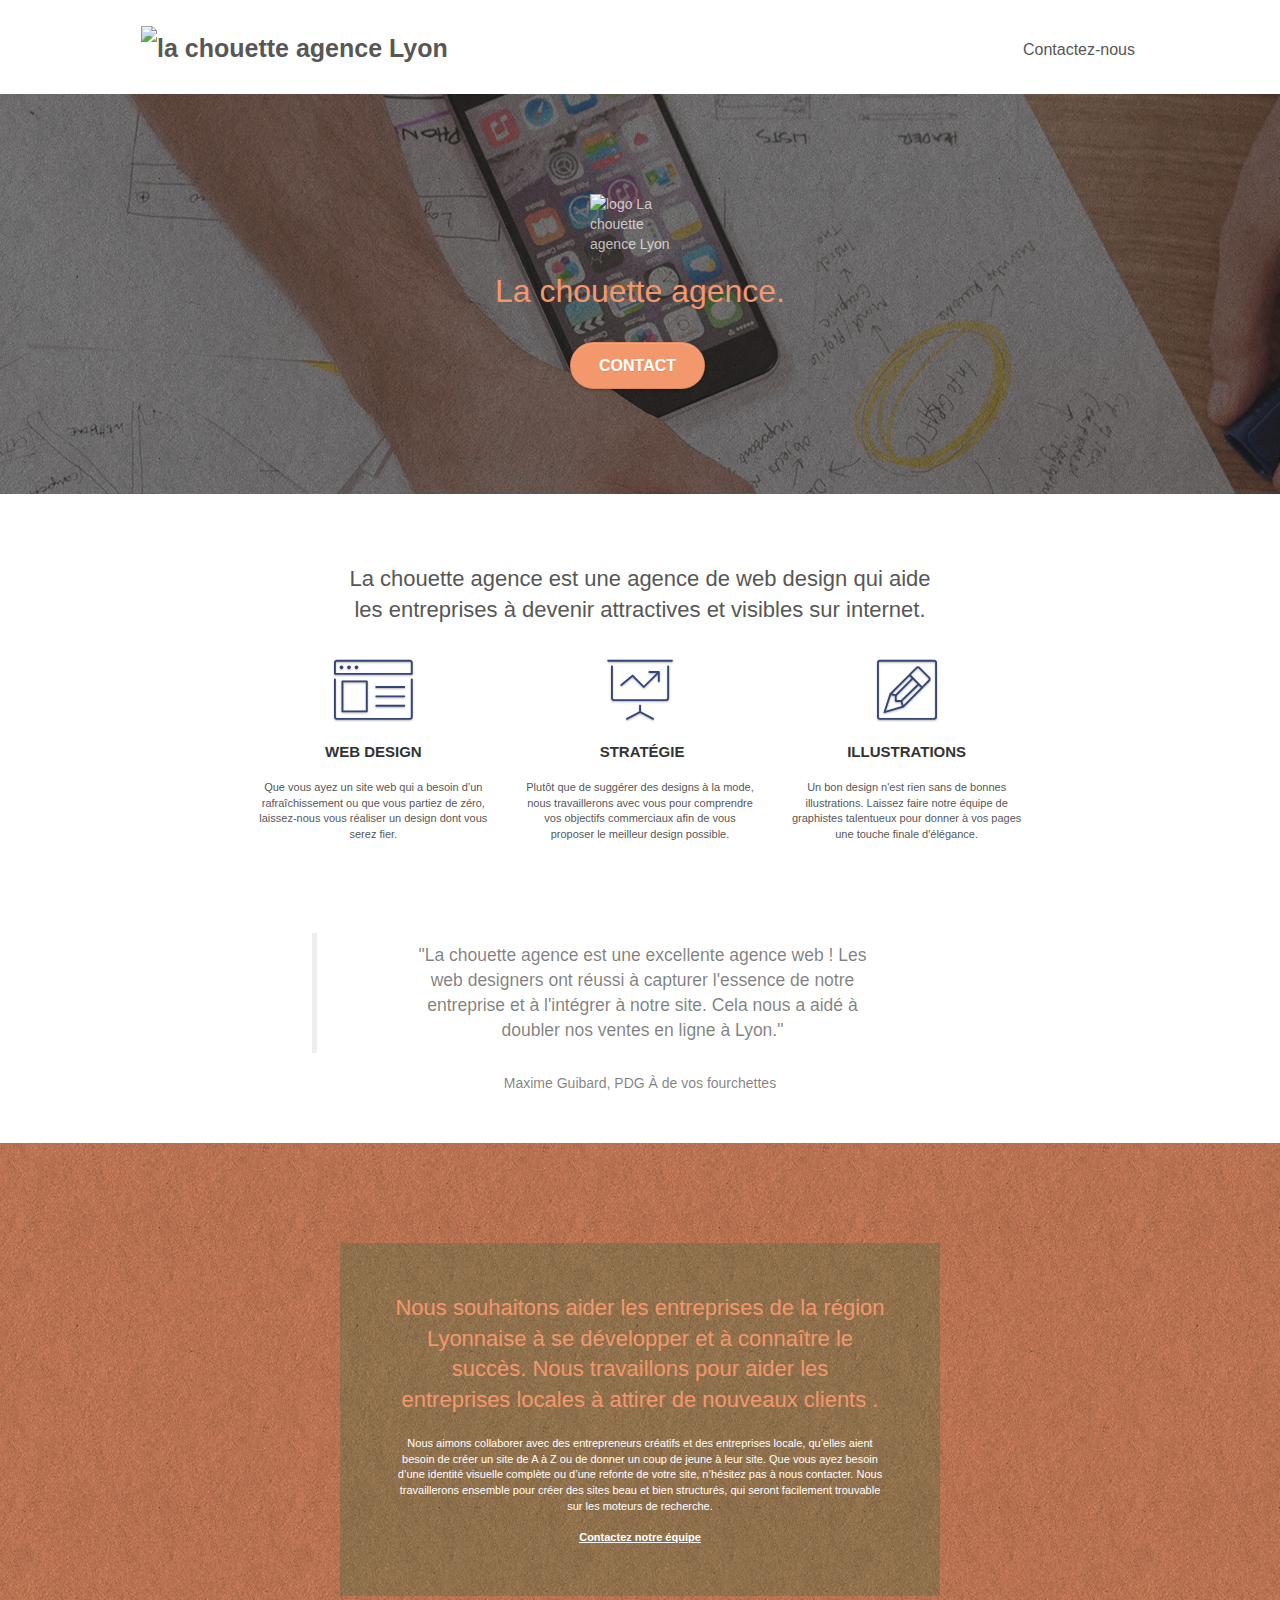
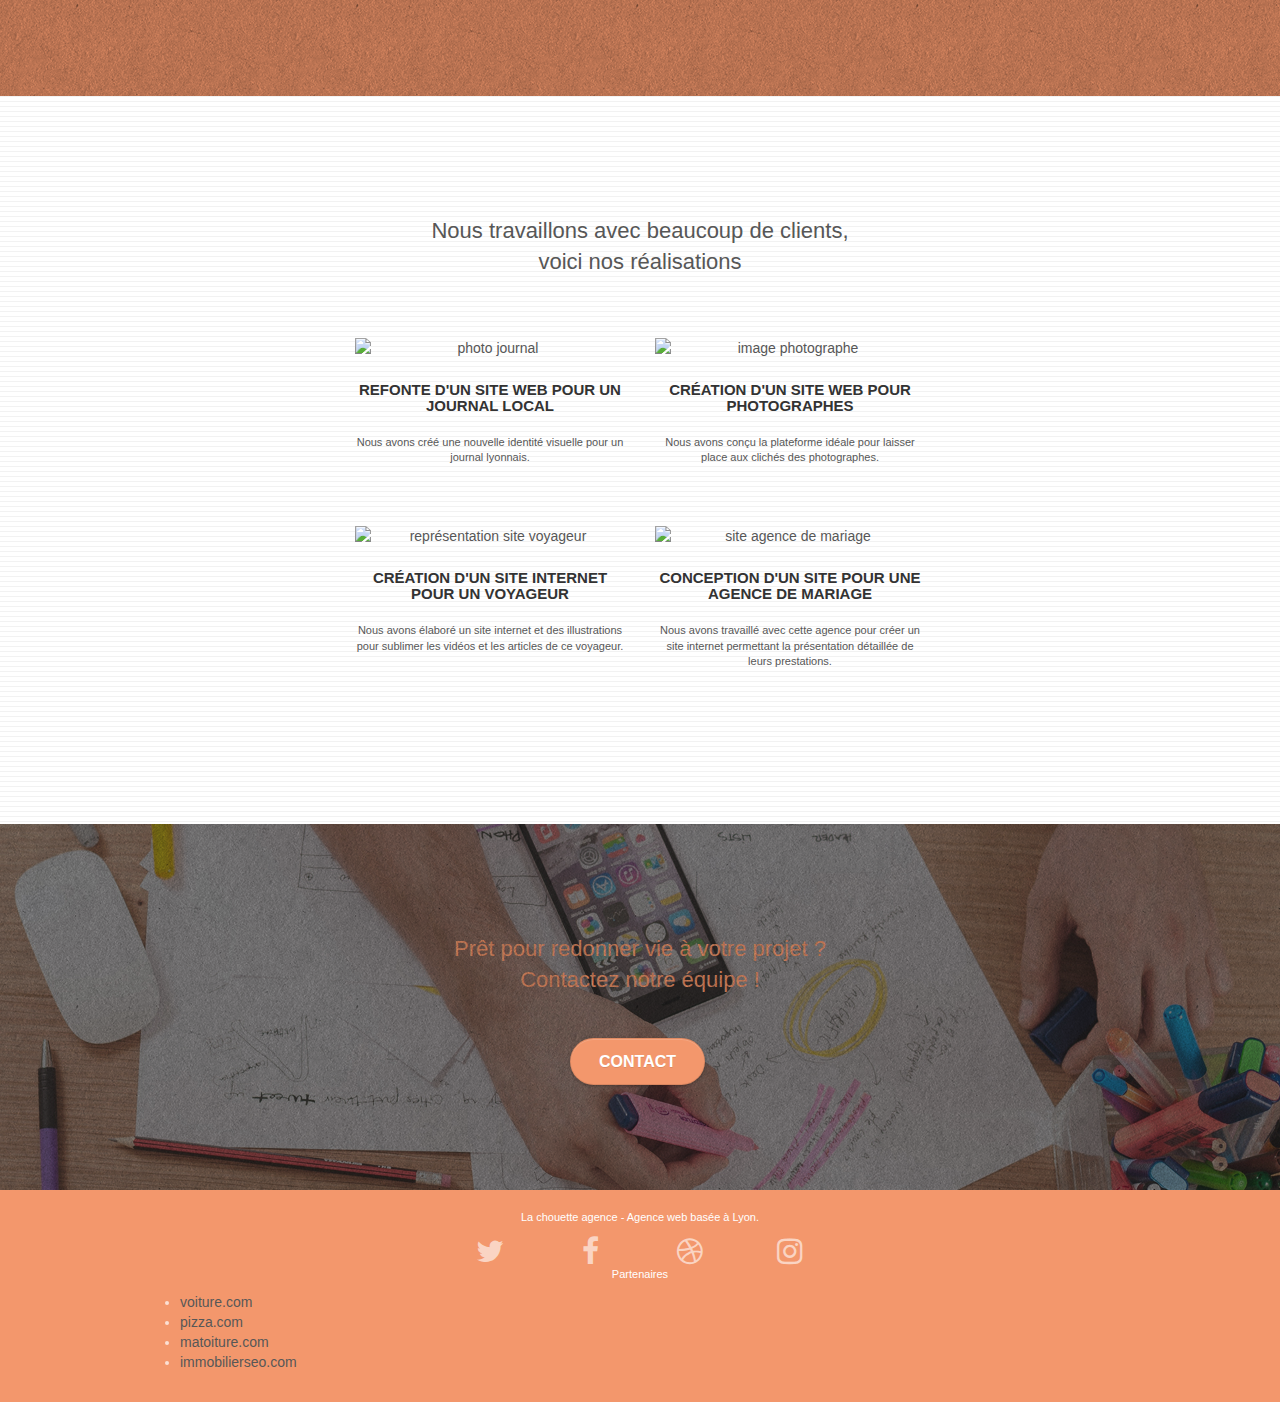
==== commit 35975ac5: "Rejoin Master" ====
--- a/index.html
+++ b/index.html
@@ -1,25 +1,24 @@
 <!doctype html>
-<html lang="Default">
+<html lang="fr">
 <head>
     <meta charset="utf-8">
-    <meta name="keywords" content="seo, google, site web, site internet, agence design paris, agence design, agence design,agence design,agence design,agence design,agence design,agence design,agence design,agence design">
-    <meta name="description" content="">
+    <meta name="keywords" content="agence web design Lyon, création de site web">
+    <meta name="description" content="Agence de web design situé à Lyon proche de vous pour un solution qui vous ressemble ">
     <meta name="viewport" content="width=device-width, initial-scale=1.0, viewport-fit=cover">
-    <link rel="shortcut icon" type="image/png" href="favicon.jpg">
-    
+
+    <link rel="icon" type="image/png" href="favicon.jpg">
 	<link rel="stylesheet" type="text/css" href="./css/bootstrap.css">
 	<link rel="stylesheet" type="text/css" href="style.css">
 	<link rel="stylesheet" type="text/css" href="./css/font-awesome.css">
 	<link rel="stylesheet" type="text/css" href="./css/et-line.css">
-	
-    
+
 	<script src="./js/jquery-2.1.0.js"></script>
 	<script src="./js/bootstrap.js"></script>
 	<script src="./js/blocs.js"></script>
 	<script src="./js/jquery.touchSwipe.js" defer></script>
 	<script src="./js/gmaps.js"></script>
 
-    <title>.</title>
+    <title>La chouette agence</title>
 
     
 <!-- Analytics -->
@@ -37,9 +36,7 @@
 
 		<nav class="navbar row">
 			<div class="navbar-header">
-				<div class="keywords" style="color:#cccccc;font-size:1px;">Agence web à paris, stratégie web, web design, illustrations, design de site web, site web, web, internet, site internet, site</div>
-				<a class="navbar-brand" href="index.html"><img src="img/la-chouette-agence.png" alt="paris web design logo agence web meilleure agence" height="40" /></a>
-				<div class="keywords" style="color:#cccccc;font-size:1px;">Agence web à paris, stratégie web, web design, illustrations, design de site web, site web, web, internet, site internet, site</div>
+				<a class="navbar-brand" href="Accueil.html"><img src="img/la-chouette-agence.webp" alt="la chouette agence Lyon" height="40" /></a>
 				<button id="nav-toggle" type="button" class="ui-navbar-toggle navbar-toggle" data-toggle="collapse" data-target=".navbar-1">
 					<span class="sr-only">Toggle navigation</span><span class="icon-bar"></span><span class="icon-bar"></span><span class="icon-bar"></span>
 				</button>
@@ -47,12 +44,7 @@
 			<div class="collapse navbar-collapse navbar-1 special-dropdown-nav">
 				<ul class="site-navigation nav navbar-nav">
 					<li>
-						<a href="index.html">Accueil</a>
-					</li>
-					<li>
-					</li>
-					<li>
-						<a href="page2.html">page2 &gt;</a>
+						<a href="Contact.html">Contactez-nous</a>
 					</li>
 				</ul>
 			</div>
@@ -66,12 +58,12 @@
 	<div class="container bloc-lg">
 		<div class="row tight-width-whitespace">
 			<div class="col-sm-12">
-				<img src="img/logo.png" class="center-block image-resize-mode" width="100" alt="La chouette agence, agence web paris, création logo paris" />
+				<img src="img/logo.webp" class="center-block image-resize-mode" width="100" alt="logo La chouette agence Lyon" />
 				<h1 class="text-center hero-bloc-text tc-white ">
 					La chouette agence.
 				</h1>
 				<div class="text-center">
-					<a href="page2.html" class="btn btn-lg btn-clean btn-rd cta-hero btn-atomic-tangerine" id="cta-hero">Contact</a>
+					<a href="Contact.html" class="btn btn-lg btn-clean btn-rd cta-hero btn-atomic-tangerine" id="cta-hero">Contact</a>
 				</div>
 			</div>
 		</div>
@@ -84,7 +76,8 @@
 	<div class="container bloc-md">
 		<div class="row">
 			<div class="col-sm-12 text-center">
-				<img alt="agence web, agence web paris, web design paris, stratégie web" src="img/title.png" />
+				<h2>La chouette agence est une agence de web design qui aide <br>
+				les entreprises à devenir attractives et visibles sur internet.</h2>
 			</div>
 		</div>
 		<div class="row voffset-lg med-width-whitespace">
@@ -124,8 +117,17 @@
 		</div>
 		<div class="row voffset-lg voffset">
 			<div class="col-xs-12 col-md-8 col-md-offset-2 text-center">
-				<img alt="agence web, agence web paris, web design paris, stratégie web" src="img/citation.png" />
-
+				<figure>
+					<blockquote>
+						"La chouette agence est une excellente agence web ! Les <br>
+						web designers ont réussi à capturer l'essence de notre <br>
+						entreprise et à l'intégrer à notre site. Cela nous a aidé à <br>
+						doubler nos ventes en ligne à Lyon."
+					</blockquote>
+					<figcaption>
+						Maxime Guibard, PDG &#192; de vos fourchettes
+					</figcaption>
+				</figure>
 			</div>
 		</div>
 	</div>
@@ -141,7 +143,8 @@
 					Nous souhaitons aider les entreprises de la région Lyonnaise à se développer et à connaître le succès. Nous travaillons pour aider les entreprises locales à attirer de nouveaux clients .<br>
 				</h2>
 				<p class="text-center white">
-					Nous aimons collaborer avec des entrepreneurs créatifs et des entreprises locale, qu’elles aient besoin de créer un site de A à Z ou de donner un coup de jeune à leur site. Que vous ayez besoin d’une identité visuelle complète ou d’une refonte de votre site, n’hésitez pas à nous contacter. Nous travaillerons ensemble pour créer des sites beau et bien structurés, qui seront facilement trouvable sur les moteurs de recherche. <br><br><a class="ltc-white bold-link" href="page2.html">Contactez notre équipe</a><br>
+					Nous aimons collaborer avec des entrepreneurs créatifs et des entreprises locale, qu’elles aient besoin de créer un site de A à Z ou de donner un coup de jeune à leur site. Que vous ayez besoin d’une identité visuelle complète ou d’une refonte de votre site, n’hésitez pas à nous contacter. Nous travaillerons ensemble pour créer des sites beau et bien structurés, qui seront facilement trouvable sur les moteurs de recherche. <br><br>
+					<a class="ltc-white bold-link" href="Contact.html">Contactez notre équipe</a><br>
 				</p>
 			</div>
 		</div>
@@ -154,12 +157,13 @@
 	<div class="container bloc-lg">
 		<div class="row">
 			<div class="col-sm-12 text-center">
-				<img alt="agence web, agence web paris, web design paris, stratégie web" src="img/title2.png" />
+				<h2>Nous travaillons avec beaucoup de clients, <br> 
+				voici nos réalisations</h2>
 			</div>
 		</div>
 		<div class="row tight-width-whitespace portfolio-row">
 			<div class="col-sm-6">
-				<a href="#" data-lightbox="img/1.jpg" data-gallery-id="gallery-1" data-caption="Refonte d'un site web pour un journal local" data-frame="snapshot-lb"><img src="img/1.jpg" alt="paris web design logo agence web meilleure agence et refonte site web journal" class="img-responsive portfolio-thumb" /></a>
+				<a href="#" data-lightbox="img/1.webp" data-gallery-id="gallery-1" data-caption="Refonte d'un site web pour un journal local" data-frame="snapshot-lb"><img src="img/1.webp" alt="photo journal" class="img-responsive portfolio-thumb" /></a>
 				<h3 class="mg-md text-center">
 					Refonte d'un site web pour un journal local
 				</h3>
@@ -168,7 +172,7 @@
 				</p>
 			</div>
 			<div class="col-sm-6">
-				<a href="#" data-lightbox="img/2.jpg" data-gallery-id="gallery-1" data-caption="Création d'un site web pour photographes" data-frame="snapshot-lb"><img src="img/2.jpg" class="img-responsive portfolio-thumb" alt="paris web design logo agence web meilleure agence, Création d'un site web pour photographes" /></a>
+				<a href="#" data-lightbox="img/2.webp" data-gallery-id="gallery-1" data-caption="Création d'un site web pour photographes" data-frame="snapshot-lb"><img src="img/2.webp" class="img-responsive portfolio-thumb" alt="image photographe" /></a>
 				<h3 class="mg-md text-center">
 					Création d'un site web pour photographes
 				</h3>
@@ -179,7 +183,7 @@
 		</div>
 		<div class="row tight-width-whitespace portfolio-row">
 			<div class="col-sm-6">
-				<a href="#" data-lightbox="img/3.bmp" data-gallery-id="gallery-1" data-caption="Création d'un site internet pour un voyageur" data-frame="snapshot-lb"><img src="img/3.bmp" class="img-responsive portfolio-thumb" alt="paris web design logo agence web meilleure agence, Création d'un site web pour voyageur"/></a>
+				<a href="#" data-lightbox="img/3.webp" data-gallery-id="gallery-1" data-caption="Création d'un site internet pour un voyageur" data-frame="snapshot-lb"><img src="img/3.webp" class="img-responsive portfolio-thumb" alt="représentation site voyageur"/></a>
 				<h3 class="mg-md text-center">
 					Création d'un site internet pour un voyageur
 				</h3>
@@ -188,7 +192,7 @@
 				</p>
 			</div>
 			<div class="col-sm-6">
-				<a href="#" data-lightbox="img/4.bmp" data-gallery-id="gallery-1" data-caption="Conception d'un site pour une agence de mariage" data-frame="snapshot-lb"><img src="img/4.bmp" class="img-responsive portfolio-thumb" alt="paris web design logo agence web meilleure agence, Création d'un site web pour agence de mariage" /></a>
+				<a href="#" data-lightbox="img/4.webp" data-gallery-id="gallery-1" data-caption="Conception d'un site pour une agence de mariage" data-frame="snapshot-lb"><img src="img/4.webp" class="img-responsive portfolio-thumb" alt="site agence de mariage" /></a>
 				<h3 class="mg-md text-center">
 					Conception d'un site pour une agence de mariage
 				</h3>
@@ -209,7 +213,7 @@
 				Prêt pour redonner vie à votre projet ?<br>Contactez notre équipe !
 			</h2>
 			<div class="col-sm-12 text-center">
-				<a href="page2.html" class="btn btn-atomic-tangerine btn-clean btn-rd btn-lg cta-hero">Contact</a>
+				<a href="Contact.html" class="btn btn-atomic-tangerine btn-clean btn-rd btn-lg cta-hero">Contact</a>
 			</div>
 		</div>
 	</div>
@@ -227,37 +231,38 @@
 				<div class="row row-no-gutters social">
 					<div class="col-sm-3">
 						<div class="text-center">
-							<a class="social" href="index.html"><span class="fa fa-twitter icon-md"></span></a>
+							<a class="social" href="twitter.com" title="twitter"><span class="fa fa-twitter icon-md"></span></a>
 						</div>
 					</div>
 					<div class="col-sm-3">
 						<div class="text-center">
-							<a class="social" href="index.html"><span class="fa fa-facebook icon-md"></span></a>
+							<a class="social" href="facebook.com" title="facebook"><span class="fa fa-facebook icon-md"></span></a>
 						</div>
 					</div>
 					<div class="col-sm-3">
 						<div class="text-center">
-							<a class="social" href="index.html"><span class="fa fa-dribbble icon-md"></span></a>
+							<a class="social" href="dribble.com" title="dribble"><span class="fa fa-dribbble icon-md"></span></a>
 						</div>
 					</div>
 					<div class="col-sm-3">
 						<div class="text-center">
-							<a class="social" href="index.html"><span class="fa fa-instagram icon-md"></span></a>
+							<a class="social" href="instagram.com" title="instagram"><span class="fa fa-instagram icon-md"></span></a>
 						</div>
 					</div>
-					<div class="keywords" style="color:#F3976C;">Agence web à paris, stratégie web, web design, illustrations, design de site web, site web, web, internet, site internet, site</div>
 				</div>
 				<div class="row">
-					<div class="col-sm-4">
-						Partenaires
-							<ul>
+					<div class="col-sm-12">
+						<p class="text-center white">
+							Partenaires
+						</p>
+							<ul id="partners">
 								<li><a href="voiture.com">voiture.com</a></li>
 								<li><a href="pizza.com">pizza.com</a></li>
 								<li><a href="matoiture.com">matoiture.com</a></li>
 								<li><a href="immobilierseo.com">immobilierseo.com</a></li>
 							</ul>		
 					</div>
-					<div class="col-sm-4">
+					<!--<div class="col-sm-4">
 						Annuaires liste 1
 						<ul>
 							<li><a href="annuaireagence.com">annuaireagence.com</a></li>
@@ -284,7 +289,7 @@
 							<li><a href="remontersurgoogle.com">remontersurgoogle.com</a></li>
 							<li><a href="vraiseofiable.com">vraiseofiable.com</a></li>
 						</ul>
-					</div>
+					</div>-->
 				</div>
 			</div>
 		</div>
